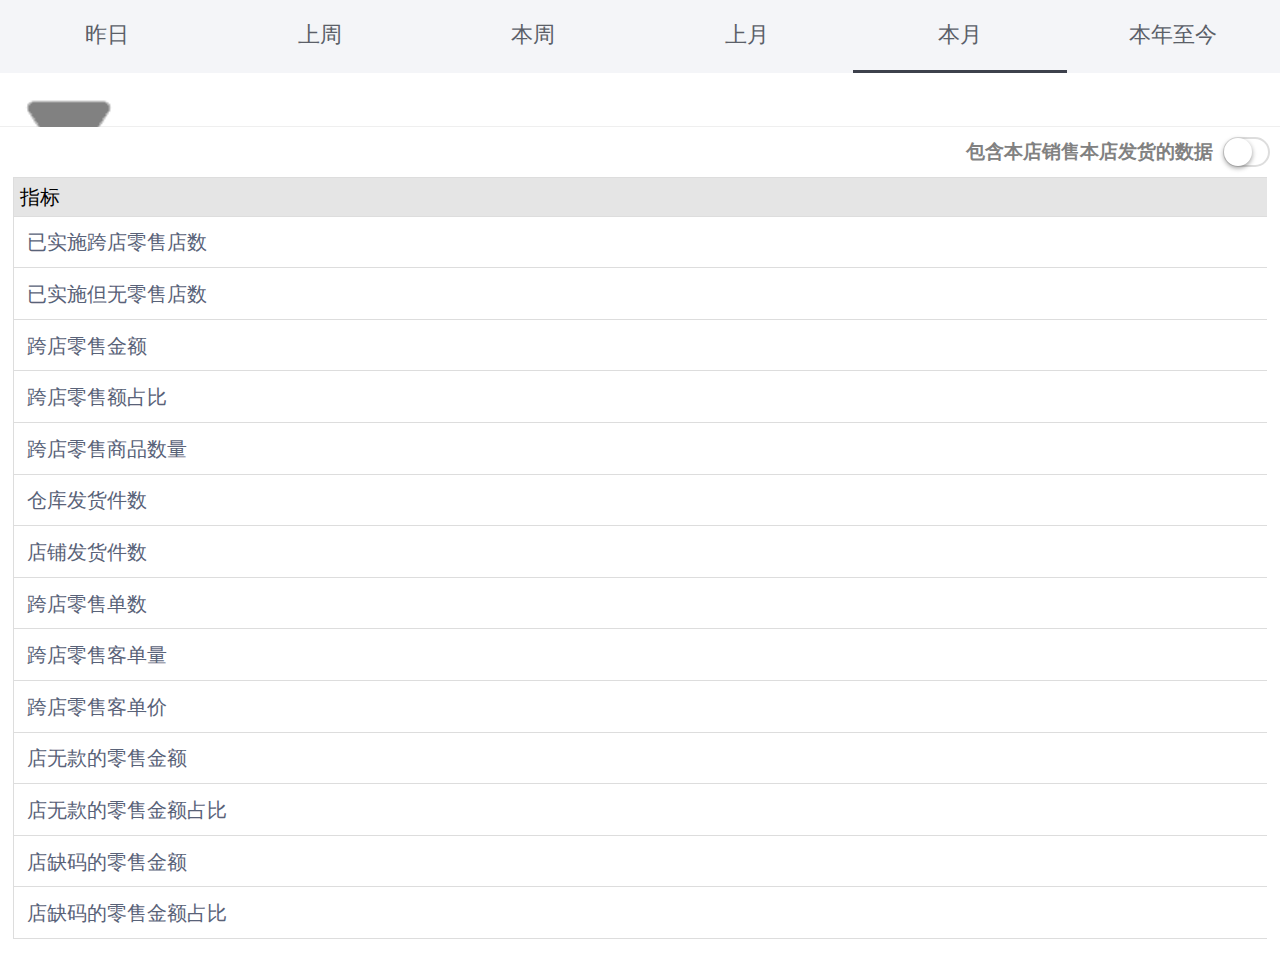
==== index.html @ b7c5525e "55" ====
<!DOCTYPE html>
<html lang="en">

	<head>
		<meta charset="UTF-8">
		<meta name="keywords" content="">
		<meta name="description" content="">
		<meta http-equiv="X-UA-Compatible" content="IE=edge,chrome=1" />
		<meta name="apple-mobile-web-app-capable" content="yes" />
		<meta name="format-detection" content="telephone=no" />
		<meta name="viewport" content="initial-scale=1, maximum-scale=1, minimum-scale=1, user-scalable=yes">
		<link rel="stylesheet" href="css/reset.css">
		<!--<link rel="stylesheet" href="css/css/style.css">-->
		<link rel="stylesheet" href="css/main.css">
		<link rel="stylesheet" href="css/mui.picker.all.css" />
		<link rel="stylesheet" type="text/css" href="css/mui.min.css" />
		<link rel="stylesheet" href="css/caxun.css" />
		<script type="text/javascript" src="js/mui.min.js"></script>
		<script type="text/javascript" src="js/mui.picker.all.js" ></script>
		<script src="js/Adaptation.js"></script>

		<title>跨店零售</title>
	</head>
	<style>
		table,
		table tr th,
		table .AA {
			border: 1px solid #ccc;
			text-align: center;
		}
		
		table {
			width: 90%;
			min-height: 25px;
			line-height: 25px;
			text-align: center;
			border-collapse: collapse;
			margin: 0 auto;
			font-size: 0.3rem;
		}
		#cehua{
			width:80%;height:120%;background:white;position: absolute;top: 0;right:0;z-index:999;opacity:1;display: none;
			
		}
		#ling{
			width:20%;height:120%;position: absolute;top:0;left:0;z-index:999;display: none;    background: #000;
            opacity: .3;
		}
		.pinpai {
		    width: 30.5%;
		    height: 50px;
		    float: left;
		    margin: 1% 0%;
		    text-align: center;
		    line-height: 50px;
		    margin-left: 8px;
		    background: rgba(242,243,244);
		    color: rgba(89,98,120);
		    font-size: .4rem;
		}
		.mypinpai{
			    background: url(images/duigou.png)no-repeat 0px 0px;
    background-size: 22%;
    background-color: rgba(229,250,250);
		}
		.jibie{
			width:100%;height:30px;font-size:.5rem;padding-left:15px;
		}
		.jibieda{
			width: 100%;margin:10px;
		}
		.jibieda-top{
			width:100%;height:30px;font-size:.5rem;padding-left: 15px;
		}
		#area_rist tr td{
			height: .6rem;
		}
	</style>

	<body class="index sale">
		<div id="ling"></div>
		<div id="cehua">
			 <ul class="mui-table-view"> 
		        <li class="mui-table-view-cell mui-collapse">
		            <a class="mui-navigate-right" href="#">店铺品牌</a>
		            <div class="mui-collapse-content" id="brand">
	
		            </div>
		        </li>
		    </ul>
		     <ul class="mui-table-view"> 
		        <li class="mui-table-view-cell mui-collapse">
		            <a class="mui-navigate-right" href="#">店铺级别</a>
		            <div class="mui-collapse-content" id="store">
	
		            </div>
		        </li>
		    </ul>
		     <ul class="mui-table-view"> 
		        <li class="mui-table-view-cell mui-collapse">
		            <a class="mui-navigate-right" href="#">管辖区域</a>
		            <div class="mui-collapse-content"style="padding-right:23px;    padding: 8px 0px;margin: 11px -15px -11px;">
		            	<div class="jibieda">
		            		<div class="jibieda-top" style="    font-size: .4rem;">一级</div>
		            		<div id="managementup">
		            		</div>
		            	</div>
		            	
		            </div>
		            <div class="mui-collapse-content"style="padding-right:23px;    padding: 8px 0px;margin: 11px -15px -11px;">
		            	<div class="jibieda">
		            		<div class="jibieda-top"style="    font-size: .4rem;">二级</div>
		            		<div id="managementmiddle">
		            		</div>
		            	</div>
		            	

		        </li>
		    </ul>
		</div>
		<div class="top">
			<ul class="f-cb" id="nav">
				<li data-id="1" class="nav-d">昨日</li>
				<li data-id="2" class="nav-d">上周</li>
				<li data-id="3" class="nav-d">本周</li>
				<li data-id="4" class="nav-d">上月</li>
				<li data-id="5" class="active nav-d">本月</li>
				<li data-id="6" class="nav-d">本年至今</li>
			</ul>
		</div>
		<div id="CH" style="width:100% ;height:50px;border-bottom: 1px solid #efefef;">
			<div style="margin-left:10px;background:url(images/Select.png)no-repeat;width:13%;height:50px;background-size:100%;"></div>
		</div>
		<div style="height: 50px;line-height: 50px;text-align: right;font-size: .3rem;font-weight: bold;color:rgba(129,129,129) ;">
			包含本店销售本店发货的数据
			<div class="mui-switch mui-switch-mini mui-switch-blue" id="anniu" style="float:right; margin:10px 10px 10px 10px;">
				<div class="mui-switch-handle"></div>
			</div>
		</div>
		<div class="shipmentx" style="width:100%;background: #fff;">
		  <div class="index-content f-cb" style="padding: 0;margin-top:0px;position: absolute;width: 98%;background: #fff;margin-left:1%;    overflow-y: auto;">
			  <table class='table-compare' id="area_rist" style="width: 185%;">
			    <tr class="oo">
			      <th style="text-align: left;">指标</th>
			      <th>合计</th>
			    </tr>
			    <tr class="aa">
			      <td style="text-align: left;">已实施跨店零售店数</td>
			      <td class="aaa">合计</td>
			    </tr>
			    <tr class="bb">
			      <td style="text-align: left;">已实施但无零售店数</td>
			      <td class="bbb">合计</td>
			    </tr>
			    <tr class="cc">
			      <td style="text-align: left;">跨店零售金额</td>
			      <td class="ccc">合计</td>
			    </tr>
			    <tr class="dd">
			      <td style="text-align: left;">跨店零售额占比</td>
			      <td class="ddd">合计</td>
			    </tr>
			    <tr class="ee">
			      <td style="text-align: left;">跨店零售商品数量</td>
			      <td class="eee">合计</td>
			    </tr>
			    <tr class="ff">
			      <td style="text-align: left;">仓库发货件数</td>
			      <td class="fff">合计</td>
			    </tr>
			    <tr class="gg">
			      <td style="text-align: left;">店铺发货件数</td>
			      <td class="ggg">合计</td>
			    </tr>
			    <tr class="hh">
			      <td style="text-align: left;">跨店零售单数</td>
			      <td class="hhh">合计</td>
			    </tr>
			    <tr class="ii">
			      <td style="text-align: left;">跨店零售客单量</td>
			      <td class="iii">合计</td>
			    </tr>
			    <tr class="jj">
			      <td style="text-align: left;">跨店零售客单价</td>
			      <td class="jjj">合计</td>
			    </tr>
			    <tr class="kk">
			      <td style="text-align: left;">店无款的零售金额</td>
			      <td class="kkk">合计</td>
			    </tr>
			    <tr class="ll">
			      <td style="text-align: left;">店无款的零售金额占比</td>
			      <td class="lll">合计</td>
			    </tr>
			    <tr class="mm">
			      <td style="text-align: left;">店缺码的零售金额</td>
			      <td class="mmm">合计</td>
			    </tr>
			    <tr class="nn">
			      <td style="text-align: left;">店缺码的零售金额占比</td>
			      <td class="nnn">合计</td>
			    </tr>
			  </table>
			</div>
	     </div>
			<script type="text/javascript" src="js/echarts.mins.js"></script>
			<script type="text/javascript" src="js/jquery-1.9.1.min.js"></script>
			<script type="text/javascript" src="js/api.js"></script>
	</body>

</html>
<script>
	//头部导航
	    var URL = "http://tel.runsa.cn:8177/bi_yhj/REALLY/bi/report/cross_sal/query";
		var a_fh=[];
		var b_fh=[];
		var c_fh=[];
		var d_fh=[];
		var e_fh=[];
		var f_fh=[];
		var g_fh=[];
		var h_fh=[];
		var i_fh=[];
		var j_fh=[];
		var k_fh=[];
		var l_fh=[];
		var m_fh=[];
		var n_fh=[];
        var o_fh=[];
        var p_fh=[];
        //总值
        var aa_fh=[];
//		var bb_fh=[];
//		var cc_fh=[];
//		var dd_fh=[];
//		var ee_fh=[];
//		var ff_fh=[];
//		var gg_fh=[];
//		var hh_fh=[];
//		var ii_fh=[];
//		var jj_fh=[];
//		var kk_fh=[];
//		var ll_fh=[];
//		var mm_fh=[];
//		var nn_fh=[];
//      var oo_fh=[];
//      var pp_fh=[];
	   	var str=0
	 $("#anniu").click(function(){
		 str+=1
		 if(str==1){
			str=1
		 }
		 if(str!=1){
			str=0
		 }
		 
	 })
	 $("#nav li").bind("click",function() {
		data_id = $(this).attr("data-id");
						$("#nav li").removeClass('active');
						$("#nav li[data-id = '" + data_id + "']").addClass('active');
					let index = $(this).index() + 1;
						var mouth="";
					if(index==1){
					mouth=1;
						var list = []
						var sum = []
					}
					else if(index==2){ 
					mouth=2
					}
					else if(index==3){ 
					mouth=3
					}
					else if(index==4){ 
					mouth=4
					}
					else if(index==5){ 
					mouth=5
					}
					else if(index==6){ 
					mouth=6
					}
					var params = {
						va_months:mouth,
						"userId": '15975531236',
						"va_months": 5,
						"local_send_flag": str,
						"areacode1": "",
						"org_level_id": "",
						"org_brd_id": ""
					};
		           first(params);
				})
	 	 function first(params){	
					$.ajax({ 
					url: URL,
					type: 'POST',
					data:params,
					dataType: 'json',
					success: function(obj){
                              
							list = obj.data.list;
							sum = obj.data.summary;
							 console.log(sum)
							a_fh=[]; b_fh=[]; c_fh=[]; d_fh=[]; e_fh=[]; f_fh=[]; g_fh=[]; h_fh=[];
							i_fh=[]; j_fh=[]; k_fh=[]; l_fh=[]; m_fh=[]; n_fh=[]; o_fh=[];p_fh=[];
//							aa_fh=[];
//							bb_fh=[]; cc_fh=[]; dd_fh=[]; ee_fh=[]; ff_fh=[]; gg_fh=[]; hh_fh=[];
//							ii_fh=[]; jj_fh=[]; kk_fh=[]; ll_fh=[]; mm_fh=[]; nn_fh=[]; oo_fh=[];pp_fh=[];
							for (var i = 0; i < list.length; i++) {
								a_fh = a_fh.concat(list[i].cross_org_num)
								b_fh = b_fh.concat(list[i].cross_zero_org_nm)
								c_fh = c_fh.concat(list[i].cross_sal_amt)
								d_fh = d_fh.concat(list[i].cross_sal_amt_ratio)
								e_fh = e_fh.concat(list[i].cross_sal_qty)
								f_fh = f_fh.concat(list[i].wareh_send_qty)
								g_fh = g_fh.concat(list[i].store_send_qty)
								h_fh = h_fh.concat(list[i].sal_nos)
								i_fh = i_fh.concat(list[i].cross_upt)
								j_fh = j_fh.concat(list[i].cross_atv)
								k_fh = k_fh.concat(list[i].no_sku_sal_amt)
								l_fh = l_fh.concat(list[i].no_sku_sal_amt_ratio)
								m_fh = m_fh.concat(list[i].no_size_sal_amt)
								n_fh = n_fh.concat(list[i].no_size_sal_amt_ratio)
								o_fh = o_fh.concat(list[i].org_brd_id)
								}
							//合计值
								aa_fh = sum[0].cross_org_num
								bb_fh = sum[0].cross_zero_org_nm
								cc_fh = sum[0].cross_sal_amt
								dd_fh = sum[0].cross_sal_amt_ratio
								ee_fh = sum[0].cross_sal_qty
								ff_fh = sum[0].wareh_send_qty
								gg_fh = sum[0].store_send_qty
								hh_fh = sum[0].sal_nos
								ii_fh = sum[0].cross_upt
								jj_fh = sum[0].cross_atv
								kk_fh = sum[0].no_sku_sal_amt
								ll_fh = sum[0].no_sku_sal_amt_ratio
								mm_fh = sum[0].no_size_sal_amt
								nn_fh = sum[0].no_size_sal_amt_ratio
								oo_fh = sum[0].org_brd_id
	                                                          

                             for(var i=0;i<a_fh.length;i++){
                         	 $('#area_rist .aa').append('<td>'+a_fh[i]+'</td>')
	                         }  
	                         for(var i=0;i<b_fh.length;i++){
	                         	 $('#area_rist .bb').append('<td>'+b_fh[i]+'</td>')
	                         
	                         }
	                         for(var i=0;i<c_fh.length;i++){
	                         	 $('#area_rist .cc').append('<td>'+c_fh[i]+'</td>')
	                         }
	                         for(var i=0;i<d_fh.length;i++){
	                         	 $('#area_rist .dd').append('<td>'+d_fh[i]+'</td>')
	                         }
	                         for(var i=0;i<e_fh.length;i++){
	                         	 $('#area_rist .ee').append('<td>'+e_fh[i]+'</td>')
	                         }
	                         for(var i=0;i<f_fh.length;i++){
	                         	 $('#area_rist .ff').append('<td>'+f_fh[i]+'</td>')
	                         }
	                         for(var i=0;i<g_fh.length;i++){
	                         	 $('#area_rist .gg').append('<td>'+g_fh[i]+'</td>')
	                         }
	                         for(var i=0;i<h_fh.length;i++){
	                         	 $('#area_rist .hh').append('<td>'+h_fh[i]+'</td>')
	                         }
	                         for(var i=0;i<i_fh.length;i++){
	                         	 $('#area_rist .ii').append('<td>'+i_fh[i]+'</td>')
	                         }
	                         for(var i=0;i<j_fh.length;i++){
	                         	 $('#area_rist .jj').append('<td>'+j_fh[i]+'</td>')
	                         }
	                         for(var i=0;i<k_fh.length;i++){
	                         	 $('#area_rist .kk').append('<td>'+k_fh[i]+'</td>')
	                         }
	                         for(var i=0;i<l_fh.length;i++){
	                         	 $('#area_rist .ll').append('<td>'+l_fh[i]+'</td>')
	                         }
	                         for(var i=0;i<m_fh.length;i++){
	                         	 $('#area_rist .mm').append('<td>'+m_fh[i]+'</td>')
	                         }
	                         for(var i=0;i<n_fh.length;i++){
	                         	 $('#area_rist .nn').append('<td>'+n_fh[i]+'</td>')
	                         }
	                         for(var i=0;i<o_fh.length;i++){
	                         	 $('#area_rist .oo').append('<th>'+o_fh[i]+'</th>')
	                         }
					         $('#area_rist .aaa').html(aa_fh)
					         $('#area_rist .bbb').html(bb_fh)
					         $('#area_rist .ccc').html(cc_fh)
					         $('#area_rist .ddd').html(dd_fh)
					         $('#area_rist .eee').html(ee_fh)
					         $('#area_rist .fff').html(ff_fh)
					         $('#area_rist .ggg').html(gg_fh)
					         $('#area_rist .hhh').html(hh_fh)
					         $('#area_rist .iii').html(ii_fh)
					         $('#area_rist .jjj').html(jj_fh)
					         $('#area_rist .kkk').html(kk_fh)
					         $('#area_rist .lll').html(ll_fh)
					         $('#area_rist .mmm').html(mm_fh)
					         $('#area_rist .nnn').html(nn_fh)
//					         $('#area_rist .aaa').html(aa_fh)
					}
						});
		 }
	 	  var params = {
						vmouth_months:1,
						"userId": '15975531236',
						"va_months": 5,
						"local_send_flag": str,
						"areacode1": "",
						"org_level_id": "",
						"org_brd_id": ""
					};
      first(params);
	 //侧滑
	 $('#CH').click(function(){
	$("#cehua").show(1000)
	$("#ling").show()
	})
	$('#ling').click(function(){
		$("#cehua").hide()
		$(this).hide()
	})
</script>
<script src="js/guanxiaqu.js"></script>
<script src="js/dianpupingpai.js"></script>
<script src="js/dianpujibie.js"></script>
---- css/main.css ----
/*公共样式*/
body {
  background: #fff;
}

.banner img {
  width: 100%;
  display: block;
}

.f-cb:after, .f-cbli li:after {
  display: block;
  clear: both;
  visibility: hidden;
  height: 0;
  overflow: hidden;
  content: ".";
}

.display-none {
  display: none;
}

.margin-top {
  margin-top: .4rem;
}

/*index*/
.index {
  background: #f5f5f5;
}

.index.sale {
  padding-bottom: 1.5rem;
  background-color: #fff;
}

.index.sale #nav {
  background-color: #f4f5f8;
}

.index .top {
  height: 1.2rem;
}

.index .top ul {
  background: #fff;
}

.index .top ul li {
  float: left;
  width: 16.666%;
  font-size: .35rem;
  color: #5b5f68;
  text-align: center;
  line-height: 1.1rem;
  cursor: pointer;
}

.index .top ul li.active {
  border-bottom: 3px solid #3d414c;
}

.index .index-content {
  padding: 0 .3rem;
  margin-top: .4rem;
}

.index .index-content p.heeed .text-left {
  color: #000;
  font-size: .5rem;
  float: left;
  line-height: .8rem;
}

.index .index-content p.heeed .text-right {
  color: #626274;
  font-size: .34rem;
  float: right;
  line-height: .8rem;
}

p.heeed .tips {
  font-size: .4rem;
  line-height: .8rem;
  color: #666;
}

.index .index-content .map-y {
  background: #fff;
  padding-bottom: .34rem;
}

.index .index-content .map-y .title {
  text-align: center;
  line-height: 1rem;
  padding-top: .4rem;
  color: #22aee9;
  letter-spacing: 1px;
  font-size: .6rem;
  font-weight: 600;
}

.index .index-content .map-y .map-left {
  float: left;
  width: 50%;
}

.index .index-content .map-y .map-left p {
  text-align: center;
  font-size: .43rem;
  color: #5b6473;
  margin-top: -0.45rem;
}

.index .index-content .map-y .map-right {
  float: right;
  width: 50%;
}

.index .index-content .map-y .map-right p {
  text-align: center;
  font-size: .43rem;
  color: #5b6473;
  margin-top: -0.45rem;
}

.index .index-content .map-y #main {
  width: 100%;
  height: 4rem;
}

.index .index-content .map-y #main1 {
  width: 100%;
  height: 4rem;
}

.index .index-content .map-y #map {
  width: 100%;
  height: 6rem;
}

.index .index-content .map-y #ma {
  width: 100%;
  height: 2rem;
}

.index .footer {
  margin-top: .3rem;
}

.index .footer ul li {
  float: left;
  width: 29.3%;
  margin-bottom: .3rem;
  margin-left: .3rem;
  background: #fff;
  color: #586278;
  padding: .5rem 0;
  text-align: center;
}

.all ul {
  margin: 0 -0.15rem;
}

.all ul li {
  float: left;
  width: 33.333333%;
}

.all ul li .container {
/*  background: #e5fafa;*/
  color: #000;
 /* margin: .15rem;*/
  padding: .35rem 0;
  text-align: center;
  /*border-radius: .12rem;*/
}
.all ul li:nth-child(3n-1){
	border-right: 1px solid #ccc;
}
.all ul li:nth-child(2){
	border-right: 1px solid #ccc;
}
.all li .one,
.all li .two {
  font-size: .4rem;
}

.all .heeed {
  margin-bottom: .3rem;
}

#areaMain,
#areaMain2 {
  width: 100%;
  height: 6rem;
}

table.table-compare {
  width: 100%;
  margin-bottom: .5rem;
}

.table-compare th,
.table-compare td {
  padding: .1rem;
  text-align: center;
  font-size: .32rem;
  border: 1px solid #ddd;
}

.table-compare th {
  background-color: #e5e5e5;
}
.bbe{
    width: 70px;
    height: 35px;
    background: red;
    position: absolute;
    right: 12px;
    background: rgba(0,0,0,.3);
    right: 0;
 /*   display: none;*/
}
.two li .bbe div,.one li .bbe div{
	clear: both;
	  width: 100%;
    height: 50%;
    font-size: 12px;
    line-height: 17px;
    padding:0 10px;
}
.two li .bbe div:nth-child(1){
	clear: both;
	  width: 100%;
    height: 50%;
    font-size: 12px;
    line-height: 19px;
    padding-left: 10px;
}

.two ul li{
	position: relative;
}

#area_rist tr td:nth-child(1){
	text-align: left;
}
#area_rist tr td{
	text-align: right;
	padding: .2rem;
	color: rgba(89,98,120);
}
.bbe_l{
	position: absolute;
	left: 0px;
}
.one li,.two li{
	max-width: 100% !important;
}
.mui-table-view-cell>a:not(.mui-btn){
	    color: rgba(52,66,77);
    font-size: .4rem;
}
---- css/mui.picker.all.css ----
/**
 * 选择列表插件
 * varstion 2.0.0
 * by Houfeng
 * Houfeng@DCloud.io
 */

.mui-picker {
    background-color: #ddd;
    position: relative;
    height: 200px;
    overflow: hidden;
    border: solid 1px rgba(0, 0, 0, 0.1);
    -webkit-user-select: none;
    user-select: none;
    box-sizing: border-box;
}
.mui-picker-inner {
    box-sizing: border-box;
    position: relative;
    width: 100%;
    height: 100%;
    overflow: hidden;
    -webkit-mask-box-image: -webkit-linear-gradient(bottom, transparent, transparent 5%, #fff 20%, #fff 80%, transparent 95%, transparent);
    -webkit-mask-box-image: linear-gradient(top, transparent, transparent 5%, #fff 20%, #fff 80%, transparent 95%, transparent);
}
.mui-pciker-list,
.mui-pciker-rule {
    box-sizing: border-box;
    padding: 0px;
    margin: 0px;
    width: 100%;
    height: 36px;
    line-height: 36px;
    position: absolute;
    left: 0px;
    top: 50%;
    margin-top: -18px;
}
.mui-pciker-rule-bg {
    z-index: 0;
    /*background-color: #cfd5da;*/
}
.mui-pciker-rule-ft {
    z-index: 2;
    border-top: solid 1px rgba(0, 0, 0, 0.1);
    border-bottom: solid 1px rgba(0, 0, 0, 0.1);
    /*-webkit-box-shadow: 0px 0px 10px 0px rgba(0, 0, 0, 0.1);*/
    /*box-shadow: 0px 0px 10px 0px rgba(0, 0, 0, 0.1);*/
}
.mui-pciker-list {
    z-index: 1;
    -webkit-transform-style: preserve-3d;
    transform-style: preserve-3d;
    -webkit-transform: perspective(1000px) rotateY(0deg) rotateX(0deg);
    transform: perspective(1000px) rotateY(0deg) rotateX(0deg);
}
.mui-pciker-list li {
    width: 100%;
    height: 100%;
    position: absolute;
    text-align: center;
    vertical-align: middle;
    -webkit-backface-visibility: hidden;
    backface-visibility: hidden;
    overflow: hidden;
    box-sizing: border-box;
    font-size: 16px;
    font-family: "Helvetica Neue", "Helvetica", "Arial", "sans-serif";
    color: #888;
    padding: 0px 8px;
    white-space: nowrap;
    -webkit-text-overflow: ellipsis;
    text-overflow: ellipsis;
    overflow: hidden;
    cursor: default;
    visibility: hidden;
}
.mui-pciker-list li.highlight,
.mui-pciker-list li.visible {
    visibility: visible;
}
.mui-pciker-list li.highlight {
    color: #222;
}
.mui-poppicker {
	position: fixed;
	left: 0px;
	width: 100%;
	z-index: 999;
	height: 40%;
	background-color: #eee;
	border-top: solid 1px #ccc;
	box-shadow: 0px -5px 7px 0px rgba(0, 0, 0, 0.1);
	-webkit-transition: .3s;
	bottom: 0px;
	-webkit-transform: translateY(300px);
}
.mui-poppicker.mui-active {
	-webkit-transform: translateY(0px);
}
.mui-android-5-1 .mui-poppicker {
	bottom: -300px;
	-webkit-transition-property: bottom;
	-webkit-transform: none;
}
.mui-android-5-1 .mui-poppicker.mui-active {
	bottom: 0px;
	-webkit-transition-property: bottom;
	-webkit-transform: none;
}
.mui-poppicker-header {
	padding: 6px;
	font-size: 14px;
	color: #888;
}
.mui-poppicker-header .mui-btn {
	font-size: 12px;
	padding: 5px 10px;
}
.mui-poppicker-btn-cancel {
	float: left;
}
.mui-poppicker-btn-ok {
	float: right;
}
.mui-poppicker-clear {
	clear: both;
	height: 0px;
	line-height: 0px;
	font-size: 0px;
	overflow: hidden;
}
.mui-poppicker-body {
	position: relative;
	width: 100%;
	height: 200px;
	border-top: solid 1px #ddd;
	/*-webkit-perspective: 1200px;
	perspective: 1200px;
	-webkit-transform-style: preserve-3d;
	transform-style: preserve-3d;*/
}
.mui-poppicker-body .mui-picker {
	width: 100%;
	height: 100%;
	margin: 0px;
	border: none;
	float: left;
}
.mui-dtpicker {
	position: fixed;
	left: 0px;
	width: 100%;
	z-index: 999999;
	background-color: #eee;
	border-top: solid 1px #ccc;
	box-shadow: 0px -5px 7px 0px rgba(0, 0, 0, 0.1);
	-webkit-transition: .3s;
	bottom: 0px;
	-webkit-transform: translateY(300px);
}
.mui-dtpicker.mui-active {
	-webkit-transform: translateY(0px);
}
/*用于将 html body 禁止滚动条*/

.mui-dtpicker-active-for-page {
	overflow: hidden !important;
}
.mui-android-5-1 .mui-dtpicker {
	bottom: -300px;
	-webkit-transition-property: bottom;
	-webkit-transform: none;
}
.mui-android-5-1 .mui-dtpicker.mui-active {
	bottom: 0px;
	-webkit-transition-property: bottom;
	-webkit-transform: none;
}
.mui-dtpicker-header {
	padding: 6px;
	font-size: 14px;
	color: #888;
}
.mui-dtpicker-header button {
	font-size: 12px;
	padding: 5px 10px;
}
.mui-dtpicker-header button:last-child {
	float: right;
}
.mui-dtpicker-body {
	position: relative;
	width: 100%;
	height: 200px;
	/*border-top: solid 1px #eee;
	background-color: #fff;*/
}
.mui-ios .mui-dtpicker-body {
	-webkit-perspective: 1200px;
	perspective: 1200px;
	-webkit-transform-style: preserve-3d;
	transform-style: preserve-3d;
}
.mui-dtpicker-title h5 {
	display: inline-block;
	width: 20%;
	margin: 0px;
	padding: 8px;
	text-align: center;
	border-top: solid 1px #ddd;
	background-color: #f0f0f0;
	border-bottom: solid 1px #ccc;
}
.mui-dtpicker .mui-picker {
	width: 20%;
	height: 100%;
	margin: 0px;
	float: left;
	border: none;
}
/*年月日时分*/

[data-type="datetime"] .mui-picker,
[data-type="time"] .mui-dtpicker-title h5 {
	width: 20%;
}
[data-type="datetime"] [data-id="picker-h"],
[data-type="datetime"] [data-id="title-h"] {
	border-left: dotted 1px #ccc;
}
/*年月日*/

[data-type="date"] .mui-picker,
[data-type="date"] .mui-dtpicker-title h5 {
	width: 33.3%;
}
[data-type="date"] [data-id="picker-h"],
[data-type="date"] [data-id="picker-i"],
[data-type="date"] [data-id="title-h"],
[data-type="date"] [data-id="title-i"] {
	display: none;
}
/*年月日时*/

[data-type="hour"] .mui-picker,
[data-type="hour"] .mui-dtpicker-title h5 {
	width: 25%;
}
[data-type="hour"] [data-id="picker-i"],
[data-type="hour"] [data-id="title-i"] {
	display: none;
}
[data-type="hour"] [data-id="picker-h"],
[data-type="hour"] [data-id="title-h"] {
	border-left: dotted 1px #ccc;
}
/*时分*/

[data-type="time"] .mui-picker,
[data-type="time"] .mui-dtpicker-title h5 {
	width: 50%;
}
[data-type="time"] [data-id="picker-y"],
[data-type="time"] [data-id="picker-m"],
[data-type="time"] [data-id="picker-d"],
[data-type="time"] [data-id="title-y"],
[data-type="time"] [data-id="title-m"],
[data-type="time"] [data-id="title-d"] {
	display: none;
}
/*年月*/

[data-type="month"] .mui-picker,
[data-type="month"] .mui-dtpicker-title h5 {
	width: 50%;
}
[data-type="month"] [data-id="picker-d"],
[data-type="month"] [data-id="picker-h"],
[data-type="month"] [data-id="picker-i"],
[data-type="month"] [data-id="title-d"],
[data-type="month"] [data-id="title-h"],
[data-type="month"] [data-id="title-i"] {
	display: none;
}
---- css/caxun.css ----
.qu_yu{
    background: red;
    position: absolute;
    top: 0px;
    width: .5rem;
    height: 40%;
    right: 0;
    background: url(../images/sjx_s.png);
    background-size: 100% !important;
    display: none;
}
	   #cehua{
			width:90%;height:100%;background:white;position: absolute;top: 0;right:0;z-index:999;opacity:1;display: none;
			
		}
		#ling{
			width:10%;height:100%;position: absolute;top:0;left:0;z-index:999;display: none;
		}
		.pinpai{
			width:30%;height:50px;float:left;margin:1% 0%;text-align: center;line-height:50px;
			margin-left: 8px;
			background: #DCDCDC;
/*			border-radius: 5px;*/
			position: relative;
		}
		/*.mypinpai{
			border:1px solid black;
			background: url("/images/duigou.png")no-repeat 0px 10px;
            background-size: 45%;
		}*/
		.jibie{
			width:100%;height:30px;font-size:.5rem;padding-left:15px;
		}
		.jibieda{
			width: 100%;margin:10px;
		}
		.jibieda-top{
			width:100%;height:30px;font-size:.5rem;padding-left: 15px;
		}
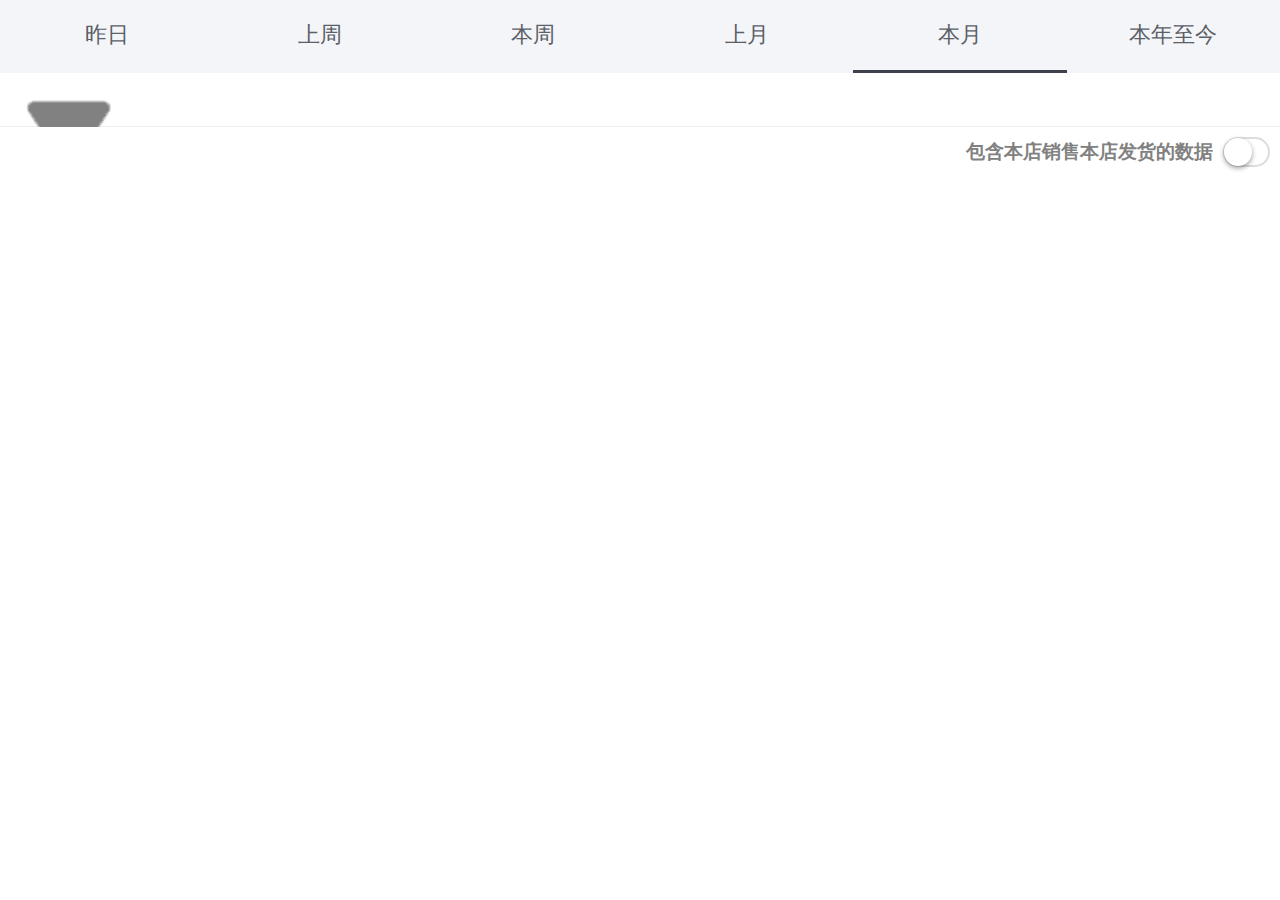
==== commit 49a49a04: "ceshi" ====
--- a/index.html
+++ b/index.html
@@ -140,66 +140,7 @@
 		<div class="shipmentx" style="width:100%;background: #fff;">
 		  <div class="index-content f-cb" style="padding: 0;margin-top:0px;position: absolute;width: 98%;background: #fff;margin-left:1%;    overflow-y: auto;">
 			  <table class='table-compare' id="area_rist" style="width: 185%;">
-			    <tr class="oo">
-			      <th style="text-align: left;">指标</th>
-			      <th>合计</th>
-			    </tr>
-			    <tr class="aa">
-			      <td style="text-align: left;">已实施跨店零售店数</td>
-			      <td class="aaa">合计</td>
-			    </tr>
-			    <tr class="bb">
-			      <td style="text-align: left;">已实施但无零售店数</td>
-			      <td class="bbb">合计</td>
-			    </tr>
-			    <tr class="cc">
-			      <td style="text-align: left;">跨店零售金额</td>
-			      <td class="ccc">合计</td>
-			    </tr>
-			    <tr class="dd">
-			      <td style="text-align: left;">跨店零售额占比</td>
-			      <td class="ddd">合计</td>
-			    </tr>
-			    <tr class="ee">
-			      <td style="text-align: left;">跨店零售商品数量</td>
-			      <td class="eee">合计</td>
-			    </tr>
-			    <tr class="ff">
-			      <td style="text-align: left;">仓库发货件数</td>
-			      <td class="fff">合计</td>
-			    </tr>
-			    <tr class="gg">
-			      <td style="text-align: left;">店铺发货件数</td>
-			      <td class="ggg">合计</td>
-			    </tr>
-			    <tr class="hh">
-			      <td style="text-align: left;">跨店零售单数</td>
-			      <td class="hhh">合计</td>
-			    </tr>
-			    <tr class="ii">
-			      <td style="text-align: left;">跨店零售客单量</td>
-			      <td class="iii">合计</td>
-			    </tr>
-			    <tr class="jj">
-			      <td style="text-align: left;">跨店零售客单价</td>
-			      <td class="jjj">合计</td>
-			    </tr>
-			    <tr class="kk">
-			      <td style="text-align: left;">店无款的零售金额</td>
-			      <td class="kkk">合计</td>
-			    </tr>
-			    <tr class="ll">
-			      <td style="text-align: left;">店无款的零售金额占比</td>
-			      <td class="lll">合计</td>
-			    </tr>
-			    <tr class="mm">
-			      <td style="text-align: left;">店缺码的零售金额</td>
-			      <td class="mmm">合计</td>
-			    </tr>
-			    <tr class="nn">
-			      <td style="text-align: left;">店缺码的零售金额占比</td>
-			      <td class="nnn">合计</td>
-			    </tr>
+			
 			  </table>
 			</div>
 	     </div>
@@ -230,31 +171,45 @@
         var p_fh=[];
         //总值
         var aa_fh=[];
-//		var bb_fh=[];
-//		var cc_fh=[];
-//		var dd_fh=[];
-//		var ee_fh=[];
-//		var ff_fh=[];
-//		var gg_fh=[];
-//		var hh_fh=[];
-//		var ii_fh=[];
-//		var jj_fh=[];
-//		var kk_fh=[];
-//		var ll_fh=[];
-//		var mm_fh=[];
-//		var nn_fh=[];
-//      var oo_fh=[];
-//      var pp_fh=[];
+		var bb_fh=[];
+		var cc_fh=[];
+		var dd_fh=[];
+		var ee_fh=[];
+		var ff_fh=[];
+		var gg_fh=[];
+		var hh_fh=[];
+		var ii_fh=[];
+		var jj_fh=[];
+		var kk_fh=[];
+		var ll_fh=[];
+		var mm_fh=[];
+		var nn_fh=[];
+        var oo_fh=[];
+        var pp_fh=[];
 	   	var str=0
 	 $("#anniu").click(function(){
+	 	var mou="";
 		 str+=1
 		 if(str==1){
-			str=1
+		 	var list=[];		 	
+		 	mou=1;
+			str=1;
+			alert("1")
 		 }
 		 if(str!=1){
-			str=0
+		 	mou=0;
+			str=0;
+			alert("2")
 		 }
-		 
+		 var params = {
+		 	"userId": '15975531236',
+		 	"va_months": "5",
+			"local_send_flag": mou,
+			"areacode1": "",
+			"org_level_id": "",
+			"org_brd_id":"" 
+		};
+       first(params);
 	 })
 	 $("#nav li").bind("click",function() {
 		data_id = $(this).attr("data-id");
@@ -283,10 +238,9 @@
 					mouth=6
 					}
 					var params = {
-						va_months:mouth,
 						"userId": '15975531236',
-						"va_months": 5,
-						"local_send_flag": str,
+						"va_months": mouth,
+//						"local_send_flag": str,
 						"areacode1": "",
 						"org_level_id": "",
 						"org_brd_id": ""
@@ -300,15 +254,15 @@
 					data:params,
 					dataType: 'json',
 					success: function(obj){
-                              
+                              console.log(obj)
 							list = obj.data.list;
 							sum = obj.data.summary;
-							 console.log(sum)
 							a_fh=[]; b_fh=[]; c_fh=[]; d_fh=[]; e_fh=[]; f_fh=[]; g_fh=[]; h_fh=[];
-							i_fh=[]; j_fh=[]; k_fh=[]; l_fh=[]; m_fh=[]; n_fh=[]; o_fh=[];p_fh=[];
-//							aa_fh=[];
-//							bb_fh=[]; cc_fh=[]; dd_fh=[]; ee_fh=[]; ff_fh=[]; gg_fh=[]; hh_fh=[];
-//							ii_fh=[]; jj_fh=[]; kk_fh=[]; ll_fh=[]; mm_fh=[]; nn_fh=[]; oo_fh=[];pp_fh=[];
+							i_fh=[]; j_fh=[]; k_fh=[]; l_fh=[]; m_fh=[]; n_fh=[]; o_fh=[];
+							aa_fh=[];
+							
+							bb_fh=[]; cc_fh=[]; dd_fh=[]; ee_fh=[]; ff_fh=[]; gg_fh=[]; hh_fh=[];
+							ii_fh=[]; jj_fh=[]; kk_fh=[]; ll_fh=[]; mm_fh=[]; nn_fh=[]; oo_fh=[];
 							for (var i = 0; i < list.length; i++) {
 								a_fh = a_fh.concat(list[i].cross_org_num)
 								b_fh = b_fh.concat(list[i].cross_zero_org_nm)
@@ -342,8 +296,31 @@
 								mm_fh = sum[0].no_size_sal_amt
 								nn_fh = sum[0].no_size_sal_amt_ratio
 								oo_fh = sum[0].org_brd_id
-	                                                          
-
+	                          //合计值 千分位
+	                            var sum_cc = cc_fh.toFixed(0)+"";//保留两位小数
+                                var text8_sum_cc = sum_cc.replace(/(\d{1,3})(?=(\d{3})+(?:$|\.))/g,'$1,');
+                                var sum_hh = hh_fh.toFixed(0)+"";//保留两位小数
+                                var text8_sum_hh = sum_hh.replace(/(\d{1,3})(?=(\d{3})+(?:$|\.))/g,'$1,');
+                                var sum_gg = gg_fh.toFixed(0)+"";//保留两位小数
+                                var text8_sum_gg = sum_gg.replace(/(\d{1,3})(?=(\d{3})+(?:$|\.))/g,'$1,');
+                                var sum_ee = ee_fh.toFixed(0)+"";//保留两位小数
+                                var text8_sum_ee= sum_ee.replace(/(\d{1,3})(?=(\d{3})+(?:$|\.))/g,'$1,');
+                             $('#area_rist').empty();
+                                $('#area_rist').append('<tr class="oo"><th style="text-align: left;">指标</th><th>合计</th></tr>')
+                                $('#area_rist').append('<tr class="aa"><td style="text-align: left;">已实施跨店零售店数</td><td class="aaa">合计</td></tr>')
+                                $('#area_rist').append('<tr class="bb"><td style="text-align: left;">已实施但无零售店数</td><td class="bbb">合计</td></tr>')
+                                $('#area_rist').append('<tr class="cc"><td style="text-align: left;">跨店零售金额</td><td class="ccc">合计</td></tr>')
+                                $('#area_rist').append('<tr class="dd"><td style="text-align: left;">跨店零售额占比</td><td class="ddd">合计</td></tr>')
+                                $('#area_rist').append('<tr class="ee"><td style="text-align: left;">跨店零售商品数量</td><td class="eee">合计</td></tr>')
+                                $('#area_rist').append('<tr class="ff"><td style="text-align: left;">仓库发货件数</td><td class="fff">合计</td></tr>')
+                                $('#area_rist').append('<tr class="gg"><td style="text-align: left;">店铺发货件数</td><td class="ggg">合计</td></tr>')
+                                $('#area_rist').append('<tr class="hh"><td style="text-align: left;">跨店零售单数</td><td class="hhh">合计</td></tr>')
+                                $('#area_rist').append('<tr class="ii"><td style="text-align: left;">跨店零售客单量</td><td class="iii">合计</td></tr>')
+                                $('#area_rist').append('<tr class="jj"><td style="text-align: left;">跨店零售客单价</td><td class="jjj">合计</td></tr>')
+                                $('#area_rist').append('<tr class="kk"><td style="text-align: left;">店无款的零售金额</td><td class="kkk">合计</td></tr>')
+                                $('#area_rist').append('<tr class="ll"><td style="text-align: left;">店无款的零售金额占比</td><td class="lll">合计</td></tr>')
+                                $('#area_rist').append('<tr class="mm"><td style="text-align: left;">店缺码的零售金额</td><td class="mmm">合计</td></tr>')
+                                $('#area_rist').append('<tr class="nn"><td style="text-align: left;">店缺码的零售金额占比</td><td class="nnn">合计</td></tr>')
                              for(var i=0;i<a_fh.length;i++){
                          	 $('#area_rist .aa').append('<td>'+a_fh[i]+'</td>')
 	                         }  
@@ -352,25 +329,33 @@
 	                         
 	                         }
 	                         for(var i=0;i<c_fh.length;i++){
-	                         	 $('#area_rist .cc').append('<td>'+c_fh[i]+'</td>')
+	                         	 var qw = c_fh[i].toFixed(0)+"";//保留两位小数
+                                var qe = qw.replace(/(\d{1,3})(?=(\d{3})+(?:$|\.))/g,'$1,');
+	                         	 $('#area_rist .cc').append('<td>'+qe+'</td>')
 	                         }
 	                         for(var i=0;i<d_fh.length;i++){
-	                         	 $('#area_rist .dd').append('<td>'+d_fh[i]+'</td>')
+	                         	 $('#area_rist .dd').append('<td>'+d_fh[i]+'%</td>')
 	                         }
 	                         for(var i=0;i<e_fh.length;i++){
-	                         	 $('#area_rist .ee').append('<td>'+e_fh[i]+'</td>')
+	                         	var qw_e = e_fh[i].toFixed(0)+"";//保留两位小数
+                                var qe_e_l = qw_e.replace(/(\d{1,3})(?=(\d{3})+(?:$|\.))/g,'$1,');
+	                         	 $('#area_rist .ee').append('<td>'+qe_e_l+'</td>')
 	                         }
 	                         for(var i=0;i<f_fh.length;i++){
 	                         	 $('#area_rist .ff').append('<td>'+f_fh[i]+'</td>')
 	                         }
 	                         for(var i=0;i<g_fh.length;i++){
-	                         	 $('#area_rist .gg').append('<td>'+g_fh[i]+'</td>')
+	                         	 var qw_g = g_fh[i].toFixed(0)+"";//保留两位小数
+                                 var qe_g_l = qw_g.replace(/(\d{1,3})(?=(\d{3})+(?:$|\.))/g,'$1,');
+	                         	 $('#area_rist .gg').append('<td>'+qe_g_l+'</td>')
 	                         }
 	                         for(var i=0;i<h_fh.length;i++){
-	                         	 $('#area_rist .hh').append('<td>'+h_fh[i]+'</td>')
+	                         	 var qw_h = h_fh[i].toFixed(0)+"";//保留两位小数
+                                 var qe_g_h = qw_h.replace(/(\d{1,3})(?=(\d{3})+(?:$|\.))/g,'$1,');
+	                         	 $('#area_rist .hh').append('<td>'+qe_g_h+'</td>')
 	                         }
 	                         for(var i=0;i<i_fh.length;i++){
-	                         	 $('#area_rist .ii').append('<td>'+i_fh[i]+'</td>')
+	                         	 $('#area_rist .ii').append('<td>'+i_fh[i]+'%</td>')
 	                         }
 	                         for(var i=0;i<j_fh.length;i++){
 	                         	 $('#area_rist .jj').append('<td>'+j_fh[i]+'</td>')
@@ -379,7 +364,7 @@
 	                         	 $('#area_rist .kk').append('<td>'+k_fh[i]+'</td>')
 	                         }
 	                         for(var i=0;i<l_fh.length;i++){
-	                         	 $('#area_rist .ll').append('<td>'+l_fh[i]+'</td>')
+	                         	 $('#area_rist .ll').append('<td>'+l_fh[i]+'%</td>')
 	                         }
 	                         for(var i=0;i<m_fh.length;i++){
 	                         	 $('#area_rist .mm').append('<td>'+m_fh[i]+'</td>')
@@ -392,24 +377,23 @@
 	                         }
 					         $('#area_rist .aaa').html(aa_fh)
 					         $('#area_rist .bbb').html(bb_fh)
-					         $('#area_rist .ccc').html(cc_fh)
-					         $('#area_rist .ddd').html(dd_fh)
-					         $('#area_rist .eee').html(ee_fh)
+					         $('#area_rist .ccc').html(text8_sum_cc)
+					         $('#area_rist .ddd').html(dd_fh+"%")
+					         $('#area_rist .eee').html(text8_sum_ee)
 					         $('#area_rist .fff').html(ff_fh)
-					         $('#area_rist .ggg').html(gg_fh)
-					         $('#area_rist .hhh').html(hh_fh)
-					         $('#area_rist .iii').html(ii_fh)
+					         $('#area_rist .ggg').html(text8_sum_gg)
+					         $('#area_rist .hhh').html(text8_sum_hh)
+					         $('#area_rist .iii').html(ii_fh+"%")
 					         $('#area_rist .jjj').html(jj_fh)
 					         $('#area_rist .kkk').html(kk_fh)
-					         $('#area_rist .lll').html(ll_fh)
+					         $('#area_rist .lll').html(ll_fh+"%")
 					         $('#area_rist .mmm').html(mm_fh)
-					         $('#area_rist .nnn').html(nn_fh)
-//					         $('#area_rist .aaa').html(aa_fh)
+					         $('#area_rist .nnn').html(nn_fh)			         	
+//					         $('#area_rist').append('<tr class="oo"><th style="text-align: left;">指标</th><th>合计</th></tr>')
 					}
 						});
 		 }
 	 	  var params = {
-						vmouth_months:1,
 						"userId": '15975531236',
 						"va_months": 5,
 						"local_send_flag": str,
